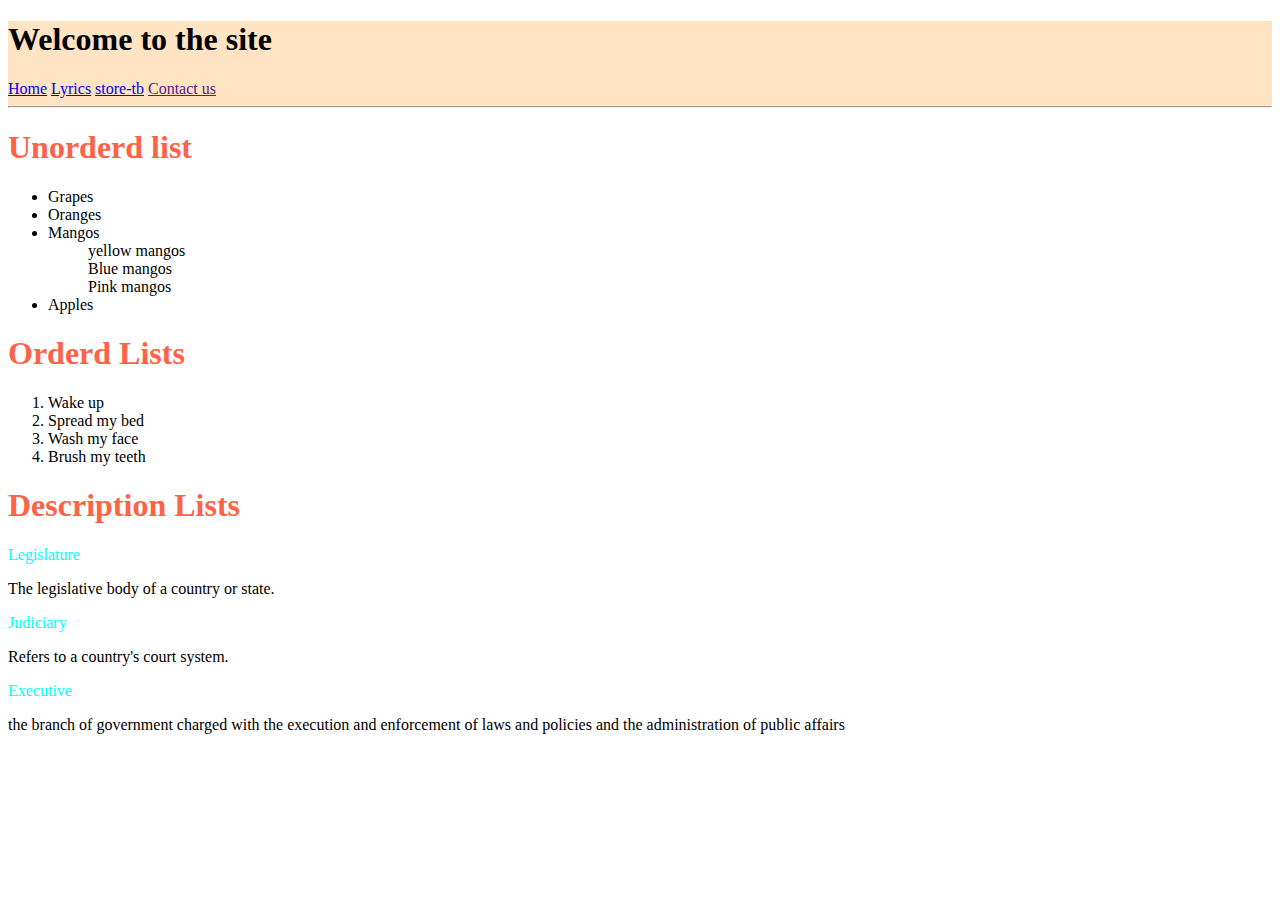
==== list.html @ da4189db "Final commit" ====
<!DOCTYPE html>
<html>
<head>
    <title>Lists</title>
</head>
<body>
        <header style="background-color: bisque;">
            <h1>Welcome to the site</h1>
            <a href="index.html">Home</a>
            <a href="lyrics.html">Lyrics</a>
            <a href="store-tb.html">store-tb</a>
            <a href="">Contact us</a>
                <hr>
        </header>




    <h1 style="color: tomato;">Unorderd list</h1>
        <ul>
            <li>Grapes</li>  
            <li>Oranges</li>
            <li>Mangos</li>
                <ul>yellow mangos</ul>
                <ul>Blue mangos</ul>
                <ul>Pink mangos</ul>
            <li>Apples</li>
        </ul>

    <h1 style="color: tomato;">Orderd Lists</h1>
        <ol>
            <li>Wake up</li>
            <li>Spread my bed</li>
            <li>Wash my face</li>
            <li>Brush my teeth</li>
        </ol>    

        <h1 style="color: tomato;">Description Lists</h1>
            <dl style="color: aqua;">Legislature</dl>
                <dt>The legislative body of a country or state.</dt>
            <dl style="color: aqua;">Judiciary</dl>
                <dt>Refers to a country's court system.</dt>
            <dl style="color: aqua;">Executive</dl>
                <dt>the branch of government charged with the execution and 
                    enforcement of laws and policies and the administration 
                    of public affairs</dt>
</body>



</html>
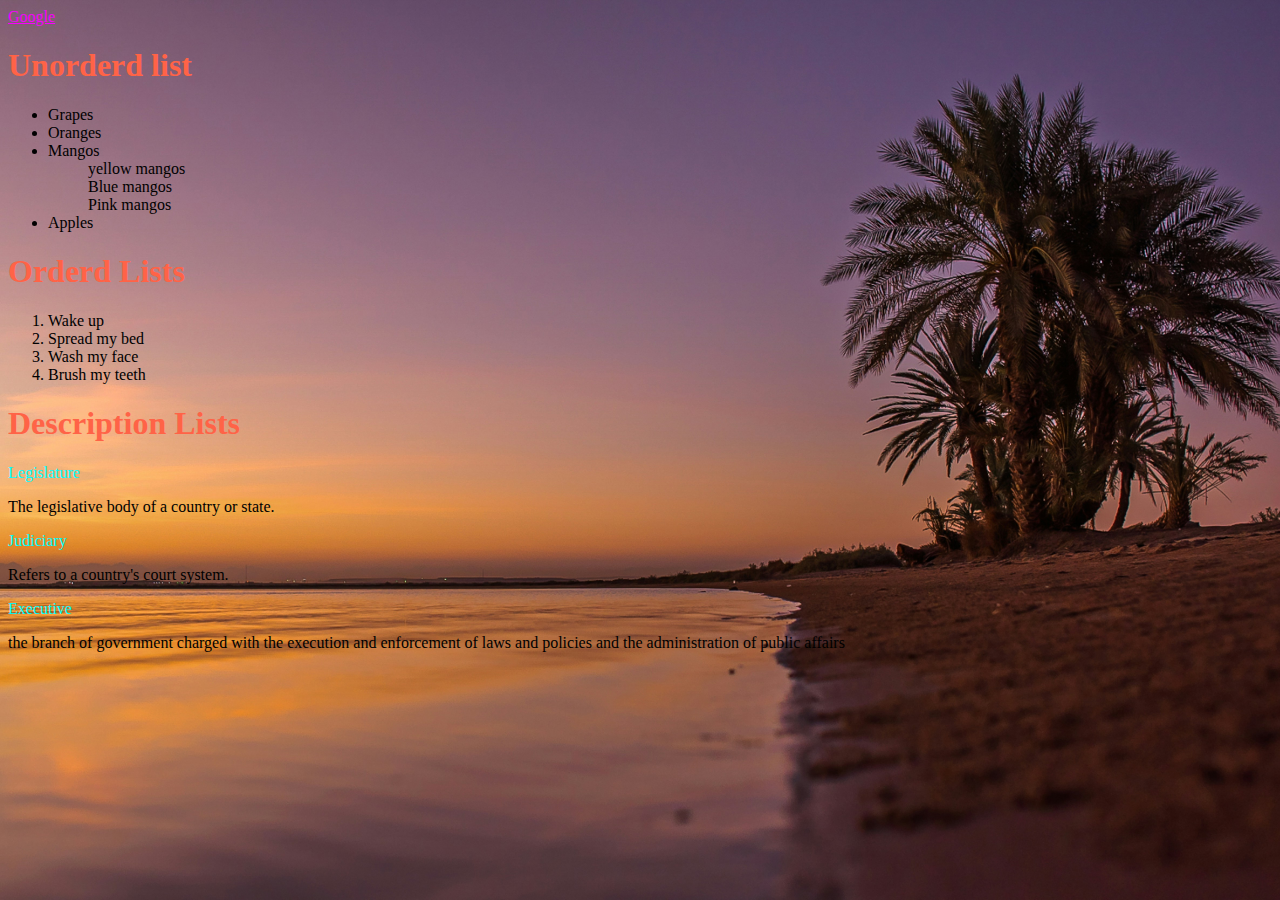
==== commit 521dc6eb: "back at it" ====
--- a/list.html
+++ b/list.html
@@ -1,20 +1,13 @@
 <!DOCTYPE html>
 <html>
 <head>
+    <link rel="stylesheet" href="style1.css">
     <title>Lists</title>
 </head>
-<body>
-        <header style="background-color: bisque;">
-            <h1>Welcome to the site</h1>
-            <a href="index.html">Home</a>
-            <a href="lyrics.html">Lyrics</a>
-            <a href="store-tb.html">store-tb</a>
-            <a href="">Contact us</a>
-                <hr>
-        </header>
+<body id="bg">
+        
 
-
-
+<a href="https//www.google.com">Google</a>
 
     <h1 style="color: tomato;">Unorderd list</h1>
         <ul>
--- a/style1.css
+++ b/style1.css
@@ -0,0 +1,21 @@
+body{
+  background-image: url(images/bg.jpg);  
+  background-position: center;
+  background-attachment: fixed;
+  background-size: cover;
+}
+a:link{
+    color: hsl(298, 100%, 50%);
+}
+a:hover{
+    color: hsl(240, 100%, 48%);
+    font-size: 1.5em;
+}
+a:active{
+
+    color: hsl(143, 75%, 41%);
+    font-size: 1.8em;
+}
+a:visited{
+    color: brown;
+}